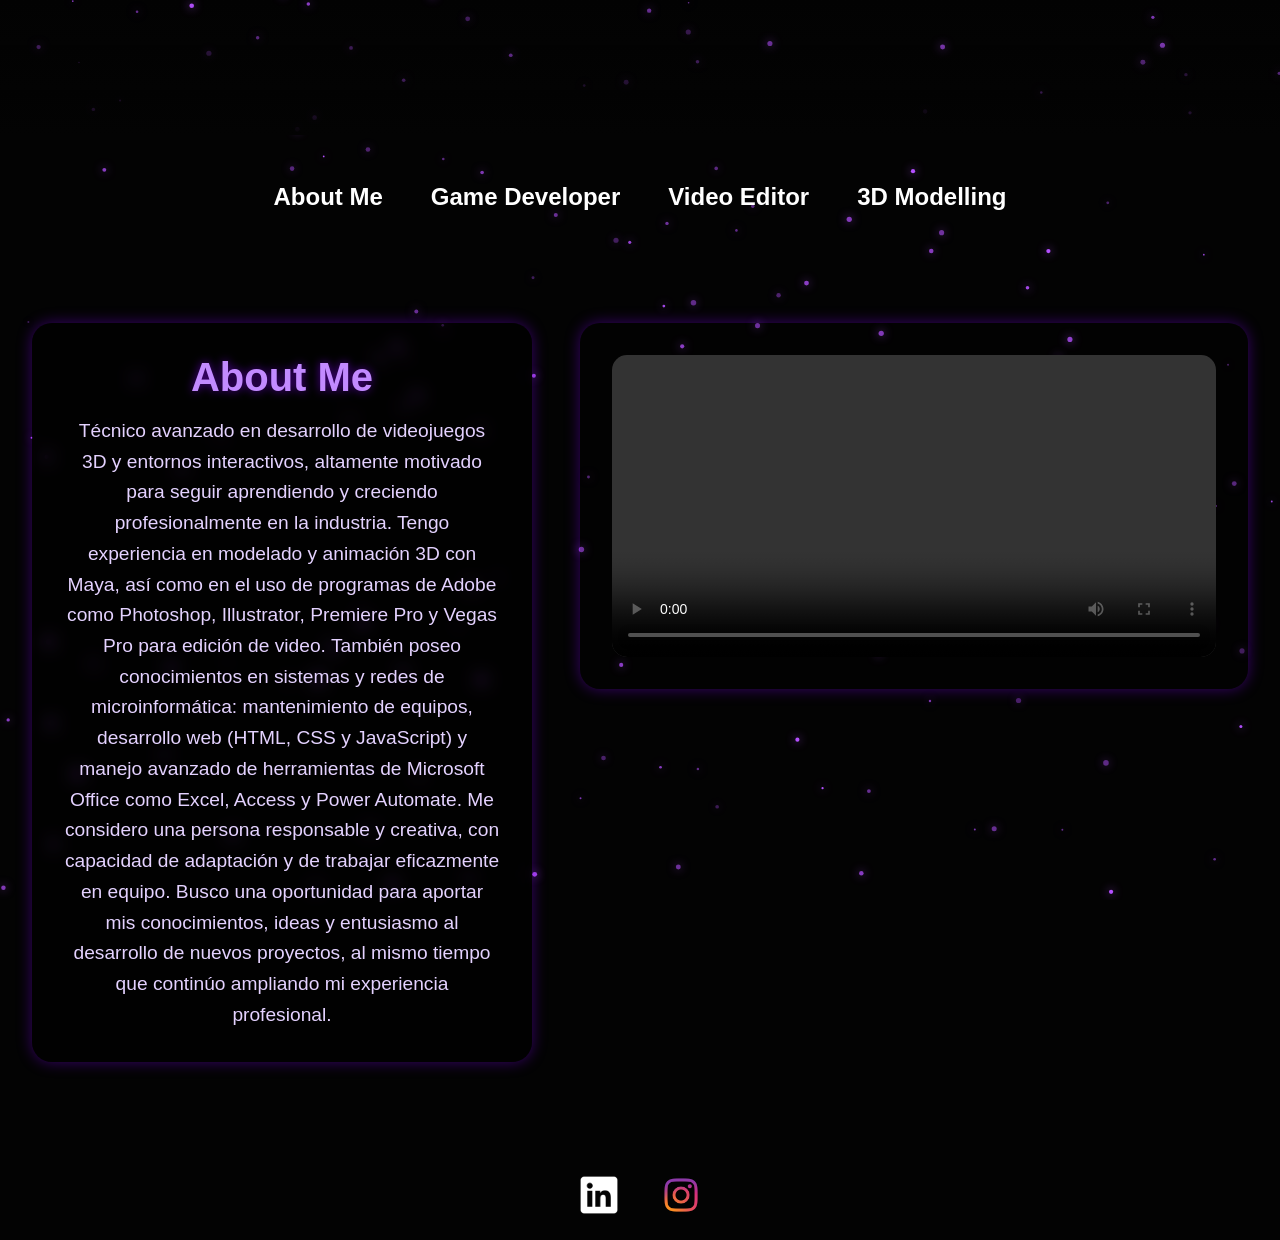
==== Portfolio.html @ 95343971 "Insercion de Video 1" ====
<!DOCTYPE html>
<html lang="es">
<head>
    <meta charset="UTF-8">
    <meta name="viewport" content="width=device-width, initial-scale=1.0">
    <title>ZelPort</title>
    <link rel="stylesheet" href="Assets/Style/style.css">


</head>
<body>
<canvas id="particulas-canvas"></canvas>

<div class="video-cont"> 
  <iframe width="914" height="514" src="https://www.youtube.com/embed/srVZDZi-lwo" title="DemoReel Kevin Vallejo 2025" frameborder="0" allow="accelerometer; autoplay; clipboard-write; encrypted-media; gyroscope; picture-in-picture; web-share" referrerpolicy="strict-origin-when-cross-origin" allowfullscreen></iframe>
</div>

  

<main id="contenido" style="opacity: 1;">
 
  <div id="menu" class="menu-horizontal">
    <a href="Portfolio.html"><div class="apartado">About Me</div></a>
    <a href="Pages/GameDeveloper/GameDeveloper.html"><div class="apartado">Game Developer</div></a>
    <a href="Pages/VideoEditor/VideoEditor.html"><div class="apartado">Video Editor</div></a>
    <a href="Pages/3DModeling/3DModeling.html"><div class="apartado">3D Modelling</div></a>
    
  </div>

  <!-- Aquí luego puedes poner más contenido principal -->
</main>

<div class="padre">
  <section id="sobre-mi" class="sobre-mi">

  <h2>About Me</h2>
    <p>
    
    Técnico avanzado en desarrollo de videojuegos 3D y entornos interactivos, altamente motivado para seguir aprendiendo y creciendo profesionalmente en la industria. Tengo experiencia en modelado y animación 3D con Maya, así como en el uso de programas de Adobe como Photoshop, Illustrator, Premiere Pro y Vegas Pro para edición de video. También poseo conocimientos en sistemas y redes de microinformática: mantenimiento de equipos, desarrollo web (HTML, CSS y JavaScript) y manejo avanzado de herramientas de Microsoft Office como Excel, Access y Power Automate.

Me considero una persona responsable y creativa, con capacidad de adaptación y de trabajar eficazmente en equipo. Busco una oportunidad para aportar mis conocimientos, ideas y entusiasmo al desarrollo de nuevos proyectos, al mismo tiempo que continúo ampliando mi experiencia profesional.
    </p>

  </section>

  <div id="video-contenedor" class="video-contenedor">
    <video src="Assets/Img/DemoReelKevinVallejo.mp4.mp4" controls></video>
  </div>
</div>

<footer>
  <div id="logos-contenedor"class="logos-contenedor">
      <a href="https://www.linkedin.com/in/kevin-vallejo-quiroz-a3863b2b6/"><div class="logo"><img src="Assets/Img/linkedin.webp"></div></a>
      <a href="https://www.instagram.com/lvxr4y_kxv/?next=%2F"><div class="logo"><img src="Assets/Img/instagram.webp"></div></a>
  </div>



 
    <script src="Assets/Scripts/particulas.js"></script>
    
</footer>
</body>
</html>
---- Assets/Style/style.css ----
/* Reset global */
* {
  margin: 0;
  padding: 0;
  box-sizing: border-box;
}

/* Ocultar intro por defecto si ya se visitó */
body.intro-vista #intro,
body.intro-vista #bienvenida {
    display: none !important;
}


body {
  background: #030303;
  color: white;
  overflow-x: hidden;
  font-family: Arial, sans-serif;
}

#particulas-canvas {
  position: fixed;
  inset: 0;
  width: 100%;
  height: 100%;
  z-index: 0;
  pointer-events: none;
}

/* Intro pantalla completa */
#intro {
  position: fixed;
  inset: 0;
  background: #7bff00;
  display: flex;
  justify-content: center;
  align-items: center;
  z-index: 999;
}

/* Mostrar intro solo si el body tiene clase .mostrar-intro */
body.mostrar-intro #intro {
    display: flex; /* mantiene layout centrado */
    justify-content: center;
    align-items: center;
}

body.mostrar-intro #bienvenida {
    display: block;
    text-align: center;
    color: white;
}


/* Wrapper del rombo para moverlo verticalmente */
#rombo-wrapper {
  animation: caer 1.2s ease-out forwards;
  transform: translateY(-30vh);
}

/* El rombo real */
#rombo {
  width: 10vmin;
  height: 10vmin;
  background: #8400ff;
  transform: rotate(45deg) scale(1);
  animation: expandir 1s 1.2s ease-out forwards;
  box-shadow: 0 0 20px #030303;
}

/* Contenido */
#bienvenida {
  font-size: clamp(1rem, 2rem, 1.5rem);
  position: absolute;
  top: 50%;
  left: 50%;
  transform: translate(-50%, -50%);
  text-align: center;
  color: white;
  opacity: 1;
  transition: opacity 0.8s ease;
  z-index: 5;
}

/* Menu Horizontal: más abajo */
.menu-horizontal {
  display: flex;
  justify-content: center;
  align-items: center;
  gap: 2rem;
  width: 100%;
  padding: 3rem 1rem 1rem; /* Ajuste: más espacio arriba */
  opacity: 1;
  transition: opacity 0.8s ease;
  z-index: 10;
  position: relative;
}

a,
a:visited,
a:hover,
a:active {
  text-decoration: none;
}

.video-cont {
  position: relative;
  width: 100%;
  height: 15vh;
  overflow: hidden;
}

/* Iframe normal */
#video-fondo {
  position: absolute;
  top: 0;
  left: 0;
  width: 100%;
  height: 100%;
  border: none;
  z-index: 0;
}

/* El degradado ahora funciona */
.video-cont::after {
  content: "";
  position: absolute;
  inset: 0;
  background: linear-gradient(to bottom, transparent, #030303);
  z-index: 1;
  pointer-events: none;
}

/* Apartados del menú */
.apartado {
  color: white;
  cursor: pointer;
  font-weight: bold;
  font-size: clamp(1rem, 1.5rem, 2rem);
  position: relative;
  display: flex;
  align-items: center;
  padding: 0 0.5rem;
}

.apartado:not(:last-child)::after {
  content: '';
  position: absolute;
  right: -1rem;
  top: 50%;
  transform: translateY(-50%);
  width: 2px;
  height: 80%;
  background-color: #8400ff;
  box-shadow: 0 0 8px #8400ff;
}

.apartado:hover {
  text-shadow:
    0 0 5px #7bff00,
    0 0 10px #7bff00,
    0 0 20px #7bff00;
  transition: text-shadow 0.3s ease;
}

/* Contenedor padre: bloques centrados y más abajo */
.padre {
  display: flex;
  flex-wrap: wrap;          /* Permite bajar elementos si no caben */
  justify-content: center;   /* Centra horizontalmente */
  align-items: flex-start;   /* Alinea bloques arriba */
  gap: 3rem;
  padding: 6rem 2rem 2rem;   /* Espacio superior */
  position: relative;
}

/* Bloque "sobre-mi" */
.sobre-mi {
  flex: 1 1 400px;
  max-width: 500px;
  padding: 2rem;
  text-align: center;

  background: rgba(0, 0, 0, 0.4);
  border-radius: 20px;
  backdrop-filter: blur(8px);
  box-shadow: 0 0 15px rgba(132, 0, 255, 0.4);
  position: relative;  /* Quitamos sticky */
  margin: 0 auto;
  transform: none !important;
}

.sobre-mi h2 {
  font-size: 2.5rem;
  margin-bottom: 1rem;
  color: #c28aff;
  text-shadow: 0 0 10px rgba(132, 0, 255, 0.6);
}

.sobre-mi p {
  font-size: 1.2rem;
  line-height: 1.6;
  color: #e4d2ff;
}

/* Bloque "video-contenedor" */
.video-contenedor {
  flex: 1 1 400px;
  max-width: 700px;
  padding: 2rem;
  border-radius: 20px;
  overflow: hidden;
  box-shadow: 0 0 15px rgba(132, 0, 255, 0.4);
  background: rgba(0, 0, 0, 0.2);
  
  position: relative;  /* Quitamos sticky */
  text-align: center;
  margin: 0 auto;
  transform: none !important;
}

.video-contenedor video {
  width: 100%;
  height: auto;
  display: block;
  border-radius: 15px;
}

/* Logos */
.logos-contenedor {
  
  display: flex;
  justify-content: center;
  align-items: center;
  gap: 2rem;
  position: relative;
  padding: 1rem;
  transition: opacity 0.8s ease;
  margin-top: 60px;
  flex-wrap: wrap;
}

.logo img {
  height: 50px;
  width: 50px;
}

/* Responsive */
@media (max-width: 768px) {
  .video-contenedor {
    position: relative;   /* Ya no se pega, se queda en flujo */
    top: 0;               /* Reinicia top */
  }

  .logos-contenedor {
    gap: 1.5rem;
    margin-top: 40px;
  }

  .logo img {
    width: 45px;
    height: 45px;
  }
}

@media (max-width: 600px) {
  .sobre-mi {
    padding: 1.5rem;
  }

  .sobre-mi h2 {
    font-size: 2rem;
  }

  .sobre-mi p {
    font-size: 1rem;
  }

  .video-contenedor {
    padding: 1.2rem;
  }

  .video-contenedor video {
    border-radius: 10px;
  }

  .logos-contenedor {
    gap: 1rem;
    margin-top: 30px;
  }

  .logo img {
    width: 38px;
    height: 38px;
  }
}

/* Animaciones */
@keyframes caer {
  to {
    transform: translateY(0);
  }
}

@keyframes expandir {
  to {
    transform: rotate(45deg) scale(100);
  }
}
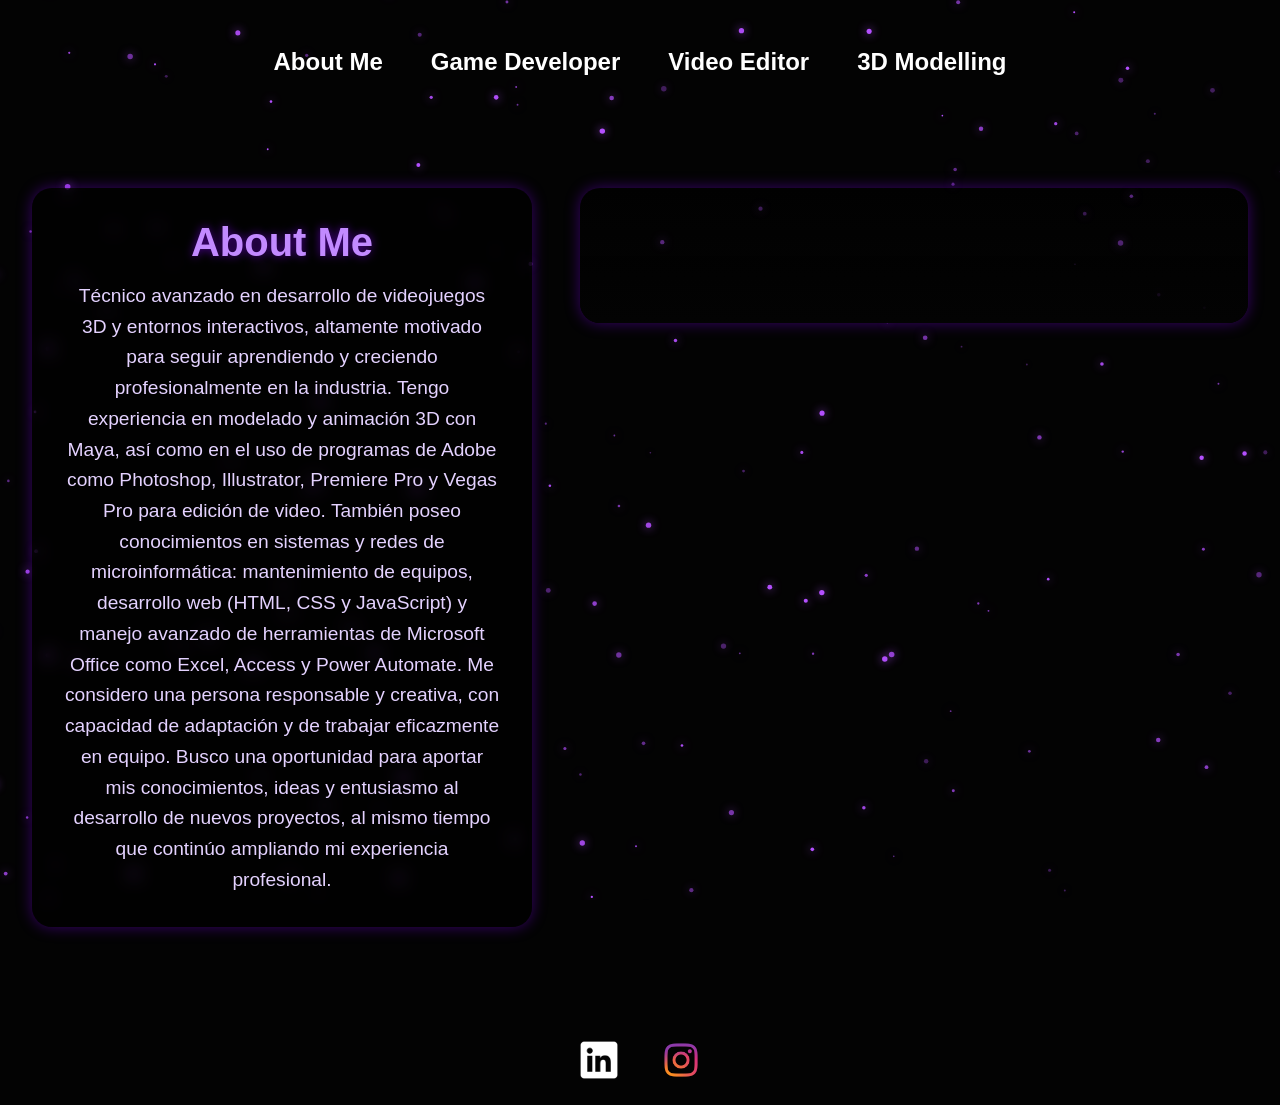
==== commit 2d47e0e2: "Insercion de Video intento2" ====
--- a/Portfolio.html
+++ b/Portfolio.html
@@ -11,9 +11,6 @@
 <body>
 <canvas id="particulas-canvas"></canvas>
 
-<div class="video-cont"> 
-  <iframe width="914" height="514" src="https://www.youtube.com/embed/srVZDZi-lwo" title="DemoReel Kevin Vallejo 2025" frameborder="0" allow="accelerometer; autoplay; clipboard-write; encrypted-media; gyroscope; picture-in-picture; web-share" referrerpolicy="strict-origin-when-cross-origin" allowfullscreen></iframe>
-</div>
 
   
 
@@ -44,7 +41,7 @@
   </section>
 
   <div id="video-contenedor" class="video-contenedor">
-    <video src="Assets/Img/DemoReelKevinVallejo.mp4.mp4" controls></video>
+   <iframe width="914" height="514" src="https://www.youtube.com/embed/srVZDZi-lwo" title="DemoReel Kevin Vallejo 2025" frameborder="0" allow="accelerometer; autoplay; clipboard-write; encrypted-media; gyroscope; picture-in-picture; web-share" referrerpolicy="strict-origin-when-cross-origin" allowfullscreen></iframe>
   </div>
 </div>
 
--- a/Assets/Style/style.css
+++ b/Assets/Style/style.css
@@ -104,7 +104,7 @@
   text-decoration: none;
 }
 
-.video-cont {
+.video-contenedor {
   position: relative;
   width: 100%;
   height: 15vh;
@@ -123,7 +123,7 @@
 }
 
 /* El degradado ahora funciona */
-.video-cont::after {
+.video-contenedor::after {
   content: "";
   position: absolute;
   inset: 0;
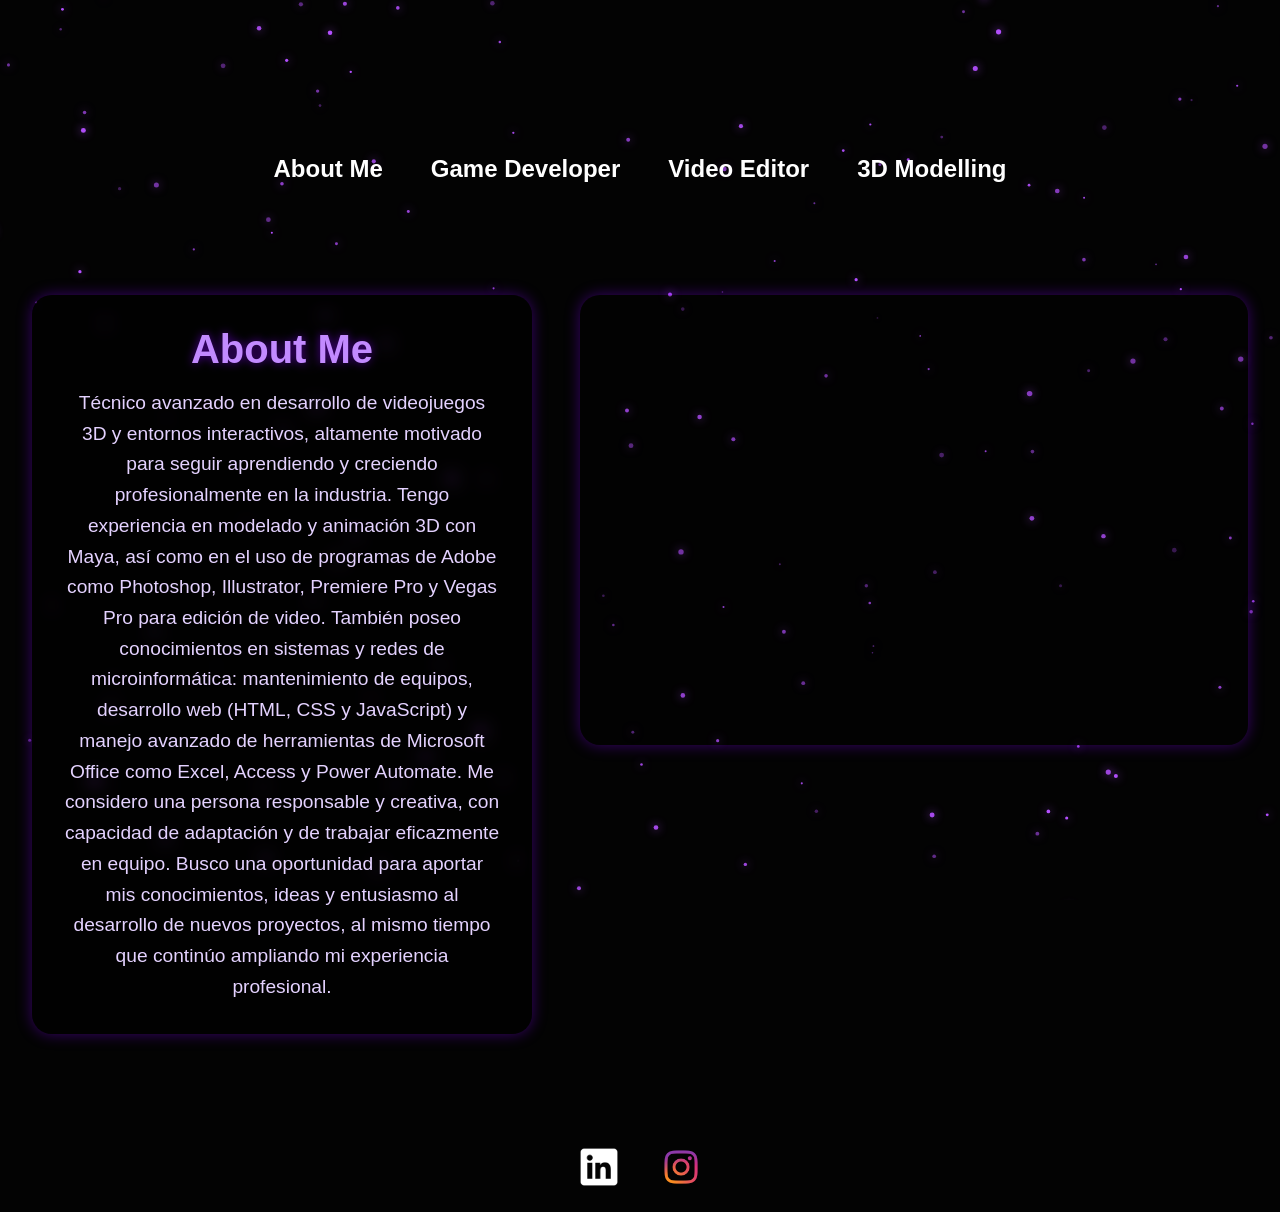
==== commit fb1ec9e8: "Insercion de Video intento3" ====
--- a/Portfolio.html
+++ b/Portfolio.html
@@ -11,8 +11,7 @@
 <body>
 <canvas id="particulas-canvas"></canvas>
 
-
-  
+<video src="Assets/Img/DemoReel.mp4" type="video/mp4" id="video-fondo" autoplay muted loop playsinline></video>
 
 <main id="contenido" style="opacity: 1;">
  
@@ -41,7 +40,7 @@
   </section>
 
   <div id="video-contenedor" class="video-contenedor">
-   <iframe width="914" height="514" src="https://www.youtube.com/embed/srVZDZi-lwo" title="DemoReel Kevin Vallejo 2025" frameborder="0" allow="accelerometer; autoplay; clipboard-write; encrypted-media; gyroscope; picture-in-picture; web-share" referrerpolicy="strict-origin-when-cross-origin" allowfullscreen></iframe>
+   <iframe width="614" height="314" src="https://www.youtube.com/embed/srVZDZi-lwo" title="DemoReel Kevin Vallejo 2025" frameborder="0" allow="accelerometer; autoplay; clipboard-write; encrypted-media; gyroscope; picture-in-picture; web-share" referrerpolicy="strict-origin-when-cross-origin" allowfullscreen></iframe>
   </div>
 </div>
 
--- a/Assets/Style/style.css
+++ b/Assets/Style/style.css
@@ -90,7 +90,7 @@
   align-items: center;
   gap: 2rem;
   width: 100%;
-  padding: 3rem 1rem 1rem; /* Ajuste: más espacio arriba */
+  padding: 1rem 1rem 1rem; /* Ajuste: más espacio arriba */
   opacity: 1;
   transition: opacity 0.8s ease;
   z-index: 10;
@@ -104,35 +104,36 @@
   text-decoration: none;
 }
 
-.video-contenedor {
-  position: relative;
-  width: 100%;
-  height: 15vh;
-  overflow: hidden;
-}
-
-/* Iframe normal */
 #video-fondo {
-  position: absolute;
+  position: relative;       /* Se mueve con el flujo */
   top: 0;
   left: 0;
   width: 100%;
-  height: 100%;
-  border: none;
+  height: 15vh;
+  object-fit: cover;
   z-index: 0;
-}
-
-/* El degradado ahora funciona */
-.video-contenedor::after {
+  opacity: 1;
+  transition: opacity 1.5s ease;
+  filter: brightness(0.5);
+}
+
+#video-fondo::after {
   content: "";
   position: absolute;
   inset: 0;
   background: linear-gradient(to bottom, transparent, #030303);
   z-index: 1;
-  pointer-events: none;
-}
-
-/* Apartados del menú */
+}
+
+
+.video-contenedor {
+  position: relative;
+  width: 60vh;
+  height: 50vh;
+  overflow: hidden;
+}
+
+
 .apartado {
   color: white;
   cursor: pointer;
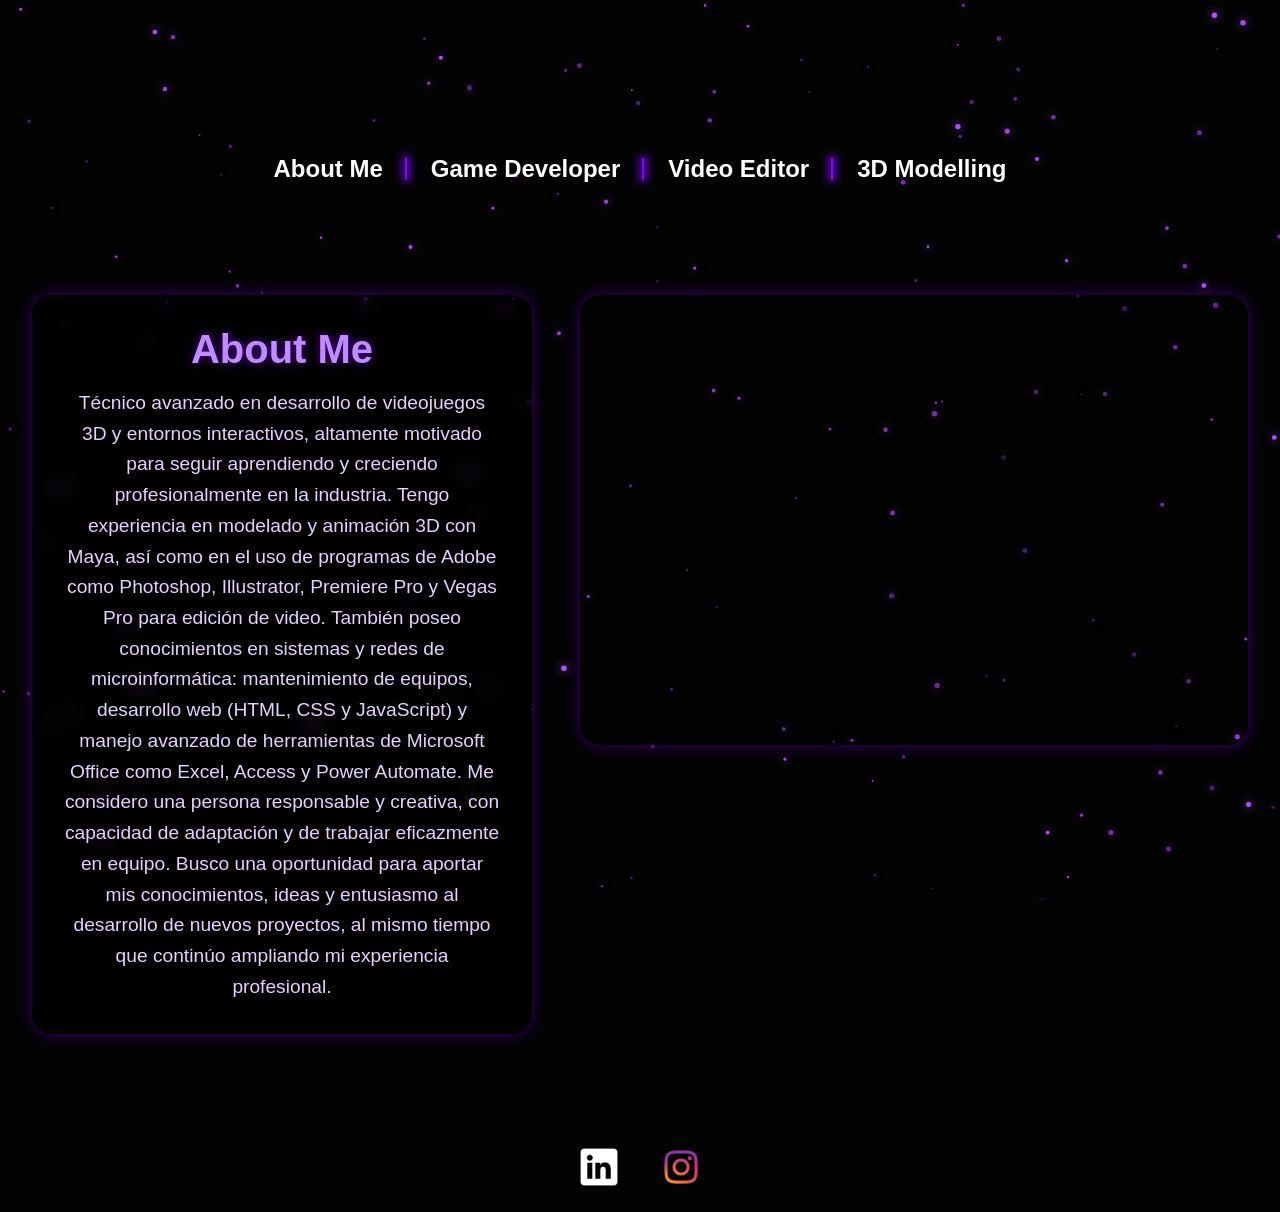
==== commit ae7193e7: "Arreglo de Barras con Glow" ====
--- a/Portfolio.html
+++ b/Portfolio.html
@@ -15,13 +15,12 @@
 
 <main id="contenido" style="opacity: 1;">
  
-  <div id="menu" class="menu-horizontal">
-    <a href="Portfolio.html"><div class="apartado">About Me</div></a>
-    <a href="Pages/GameDeveloper/GameDeveloper.html"><div class="apartado">Game Developer</div></a>
-    <a href="Pages/VideoEditor/VideoEditor.html"><div class="apartado">Video Editor</div></a>
-    <a href="Pages/3DModeling/3DModeling.html"><div class="apartado">3D Modelling</div></a>
-    
-  </div>
+<div id="menu" class="menu-horizontal">
+  <a href="Portfolio.html" class="apartado">About Me</a>
+  <a href="Pages/GameDeveloper/GameDeveloper.html" class="apartado">Game Developer</a>
+  <a href="Pages/VideoEditor/VideoEditor.html" class="apartado">Video Editor</a>
+  <a href="Pages/3DModeling/3DModeling.html" class="apartado">3D Modelling</a>
+</div>
 
   <!-- Aquí luego puedes poner más contenido principal -->
 </main>
--- a/Assets/Style/style.css
+++ b/Assets/Style/style.css
@@ -154,8 +154,11 @@
   width: 2px;
   height: 80%;
   background-color: #8400ff;
-  box-shadow: 0 0 8px #8400ff;
-}
+  box-shadow: 
+  0px 0px 10px 2px #8400ff;
+ /* Glow visible */
+}
+
 
 .apartado:hover {
   text-shadow:
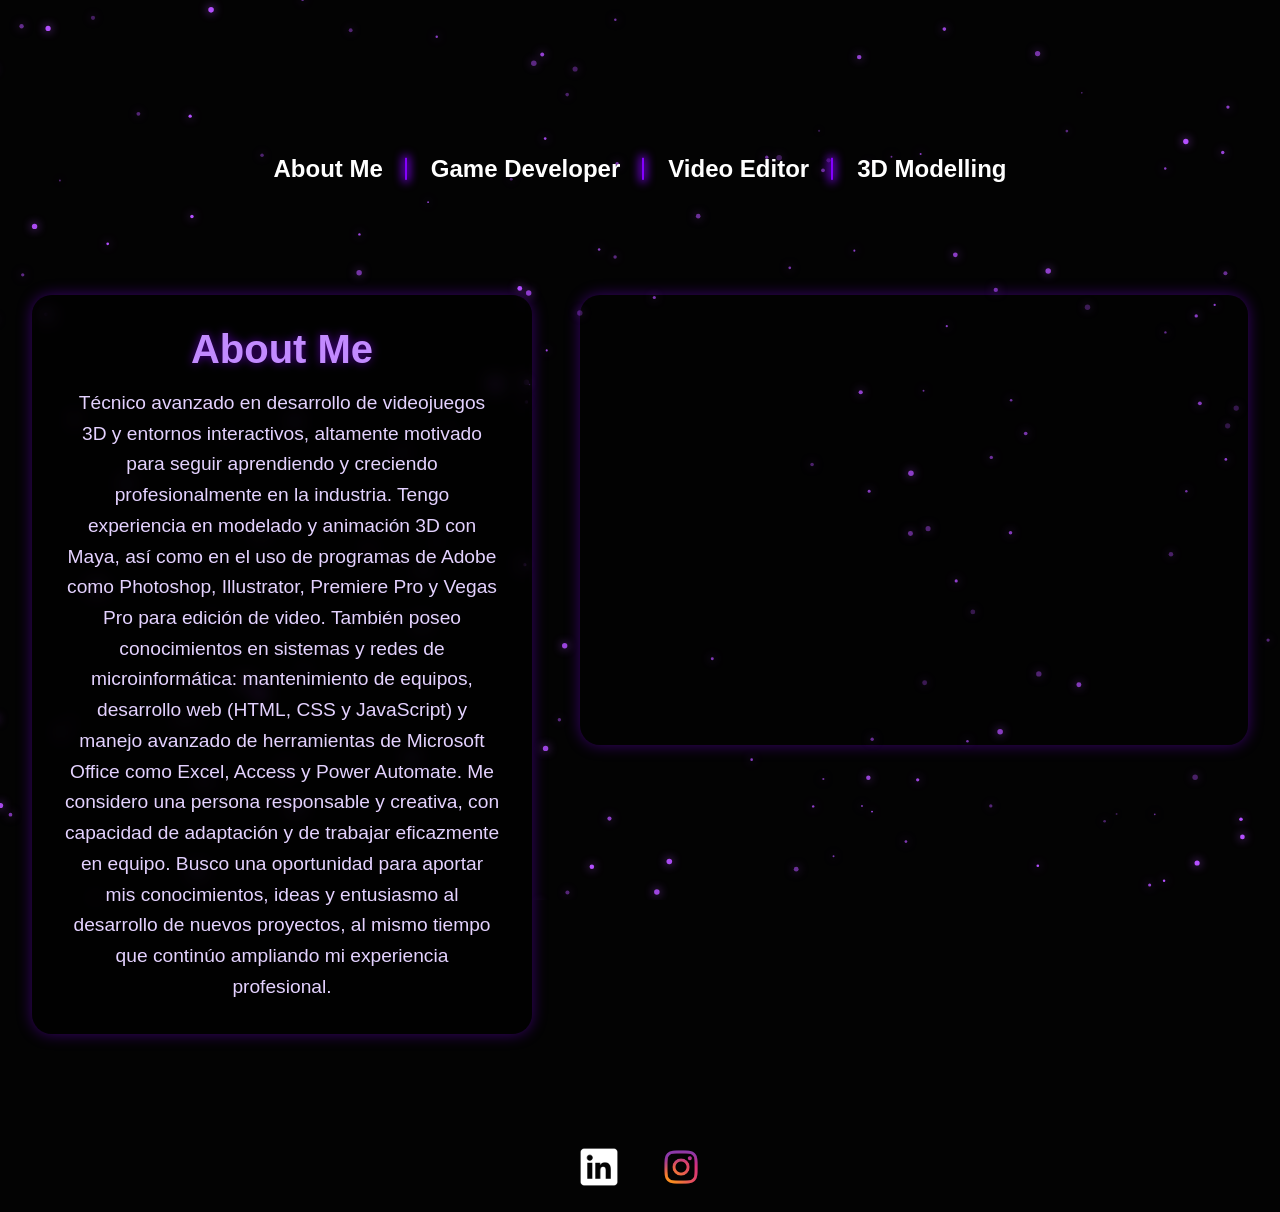
==== commit fc301f55: "Cambio de url para demo reel" ====
--- a/Portfolio.html
+++ b/Portfolio.html
@@ -39,7 +39,7 @@
   </section>
 
   <div id="video-contenedor" class="video-contenedor">
-   <iframe width="614" height="314" src="https://www.youtube.com/embed/srVZDZi-lwo" title="DemoReel Kevin Vallejo 2025" frameborder="0" allow="accelerometer; autoplay; clipboard-write; encrypted-media; gyroscope; picture-in-picture; web-share" referrerpolicy="strict-origin-when-cross-origin" allowfullscreen></iframe>
+   <iframe width="614" height="314" src="https://www.youtube-nocookie.com/embed/srVZDZi-lwo" title="DemoReel Kevin Vallejo 2025" frameborder="0" allow="accelerometer; autoplay; clipboard-write; encrypted-media; gyroscope; picture-in-picture; web-share" referrerpolicy="strict-origin-when-cross-origin" allowfullscreen></iframe>
   </div>
 </div>
 
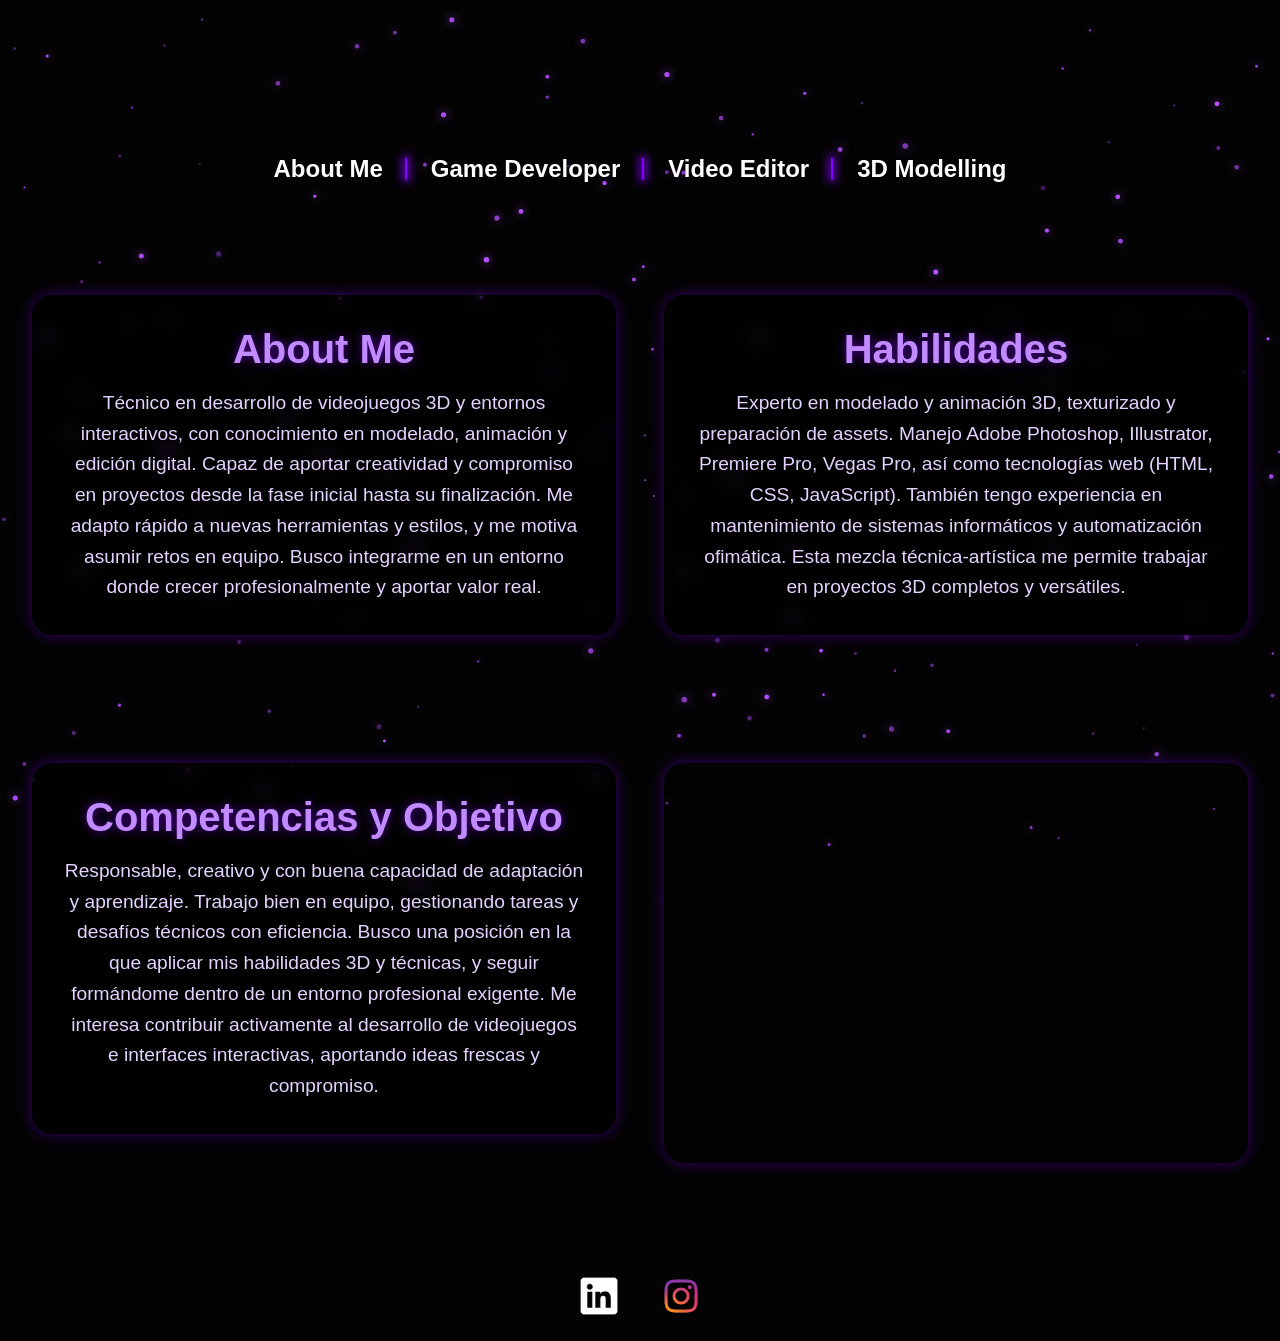
==== commit 3d3a7339: "Arreglo de Responsive y Cambio de contenido en About me" ====
--- a/Portfolio.html
+++ b/Portfolio.html
@@ -30,18 +30,43 @@
 
   <h2>About Me</h2>
     <p>
-    
-    Técnico avanzado en desarrollo de videojuegos 3D y entornos interactivos, altamente motivado para seguir aprendiendo y creciendo profesionalmente en la industria. Tengo experiencia en modelado y animación 3D con Maya, así como en el uso de programas de Adobe como Photoshop, Illustrator, Premiere Pro y Vegas Pro para edición de video. También poseo conocimientos en sistemas y redes de microinformática: mantenimiento de equipos, desarrollo web (HTML, CSS y JavaScript) y manejo avanzado de herramientas de Microsoft Office como Excel, Access y Power Automate.
+      Técnico en desarrollo de videojuegos 3D y entornos interactivos, con conocimiento en modelado, animación y edición digital.
+      Capaz de aportar creatividad y compromiso en proyectos desde la fase inicial hasta su finalización. 
+      Me adapto rápido a nuevas herramientas y estilos, y me motiva asumir retos en equipo.
+      Busco integrarme en un entorno donde crecer profesionalmente y aportar valor real.
+    </p>
+  </section>
 
-Me considero una persona responsable y creativa, con capacidad de adaptación y de trabajar eficazmente en equipo. Busco una oportunidad para aportar mis conocimientos, ideas y entusiasmo al desarrollo de nuevos proyectos, al mismo tiempo que continúo ampliando mi experiencia profesional.
+  <section id="sobre-mi" class="sobre-mi">
+
+  <h2>Habilidades</h2>
+    <p>
+      Experto en modelado y animación 3D, texturizado y preparación de assets. 
+      Manejo Adobe Photoshop, Illustrator, Premiere Pro, Vegas Pro, así como tecnologías web (HTML, CSS, JavaScript).
+      También tengo experiencia en mantenimiento de sistemas informáticos y automatización ofimática. 
+      Esta mezcla técnica-artística me permite trabajar en proyectos 3D completos y versátiles.
+    </p>
+  </section>
+</div>
+
+<div class="padre2">
+
+<section id="sobre-mi" class="sobre-mi">
+
+  <h2>Competencias y Objetivo</h2>
+    <p>
+      Responsable, creativo y con buena capacidad de adaptación y aprendizaje. Trabajo bien en equipo, gestionando tareas y desafíos técnicos con eficiencia. 
+      Busco una posición en la que aplicar mis habilidades 3D y técnicas, y seguir formándome dentro de un entorno profesional exigente. 
+      Me interesa contribuir activamente al desarrollo de videojuegos e interfaces interactivas, aportando ideas frescas y compromiso.
     </p>
 
   </section>
 
-  <div id="video-contenedor" class="video-contenedor">
+   <div id="video-contenedor" class="video-contenedor">
    <iframe width="614" height="314" src="https://www.youtube-nocookie.com/embed/srVZDZi-lwo" title="DemoReel Kevin Vallejo 2025" frameborder="0" allow="accelerometer; autoplay; clipboard-write; encrypted-media; gyroscope; picture-in-picture; web-share" referrerpolicy="strict-origin-when-cross-origin" allowfullscreen></iframe>
   </div>
-</div>
+
+  </div>
 
 <footer>
   <div id="logos-contenedor"class="logos-contenedor">
--- a/Assets/Style/style.css
+++ b/Assets/Style/style.css
@@ -170,19 +170,30 @@
 
 /* Contenedor padre: bloques centrados y más abajo */
 .padre {
-  display: flex;
+  display:flex;
   flex-wrap: wrap;          /* Permite bajar elementos si no caben */
   justify-content: center;   /* Centra horizontalmente */
   align-items: flex-start;   /* Alinea bloques arriba */
   gap: 3rem;
   padding: 6rem 2rem 2rem;   /* Espacio superior */
   position: relative;
+  
+}
+
+.padre2 {
+  display:flex;
+  flex-wrap: wrap;          /* Permite bajar elementos si no caben */
+  justify-content: center;   /* Centra horizontalmente */
+  align-items: flex-start;   /* Alinea bloques arriba */
+  gap: 3rem;
+  padding: 6rem 2rem 2rem;   /* Espacio superior */
+  position: relative;
 }
 
 /* Bloque "sobre-mi" */
 .sobre-mi {
   flex: 1 1 400px;
-  max-width: 500px;
+  max-width: 650px;
   padding: 2rem;
   text-align: center;
 
@@ -212,6 +223,7 @@
 .video-contenedor {
   flex: 1 1 400px;
   max-width: 700px;
+  max-height: 400px;
   padding: 2rem;
   border-radius: 20px;
   overflow: hidden;
@@ -226,6 +238,7 @@
 
 .video-contenedor video {
   width: 100%;
+  
   height: auto;
   display: block;
   border-radius: 15px;
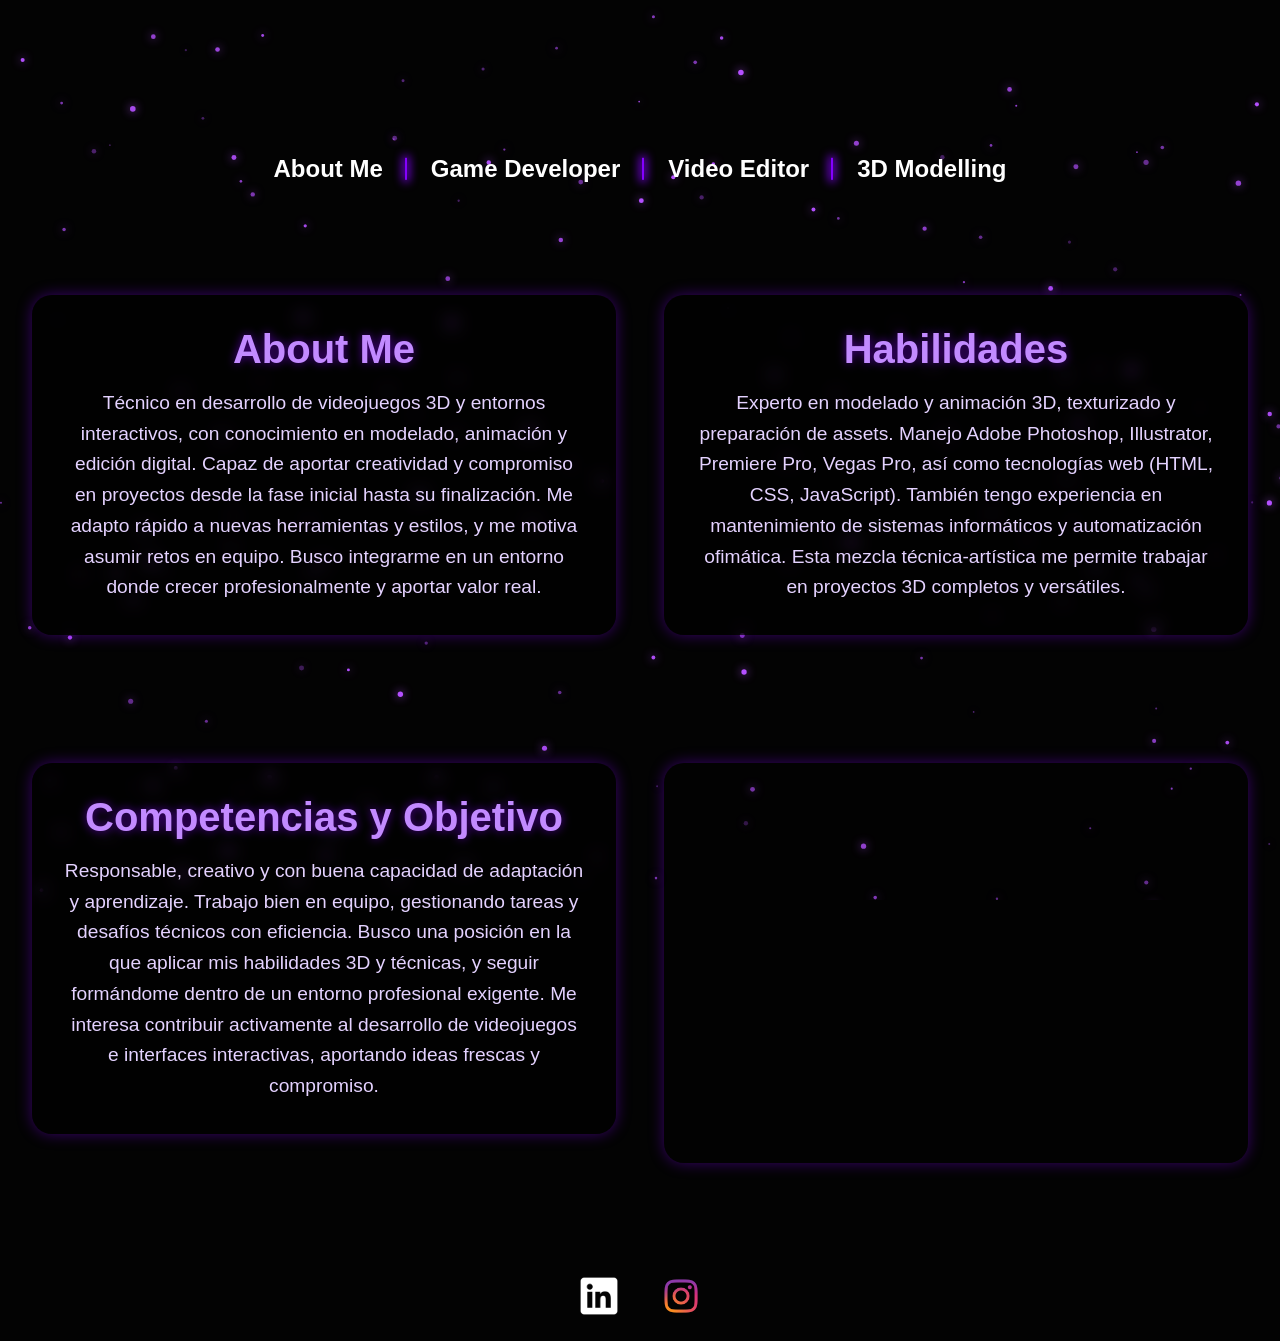
==== commit 5d7ada79: "Modificacion para cambio de mp4 a iframe de yputube" ====
--- a/Portfolio.html
+++ b/Portfolio.html
@@ -63,7 +63,12 @@
   </section>
 
    <div id="video-contenedor" class="video-contenedor">
-   <iframe width="614" height="314" src="https://www.youtube-nocookie.com/embed/srVZDZi-lwo" title="DemoReel Kevin Vallejo 2025" frameborder="0" allow="accelerometer; autoplay; clipboard-write; encrypted-media; gyroscope; picture-in-picture; web-share" referrerpolicy="strict-origin-when-cross-origin" allowfullscreen></iframe>
+   <iframe width="614" height="314" src="https://www.youtube-nocookie.com/embed/TkbeVSCCg4E"
+    title="YouTube video player"
+    frameborder="0"
+    allow="accelerometer; autoplay; clipboard-write; encrypted-media; gyroscope; picture-in-picture; web-share"
+    allowfullscreen>
+  </iframe>
   </div>
 
   </div>
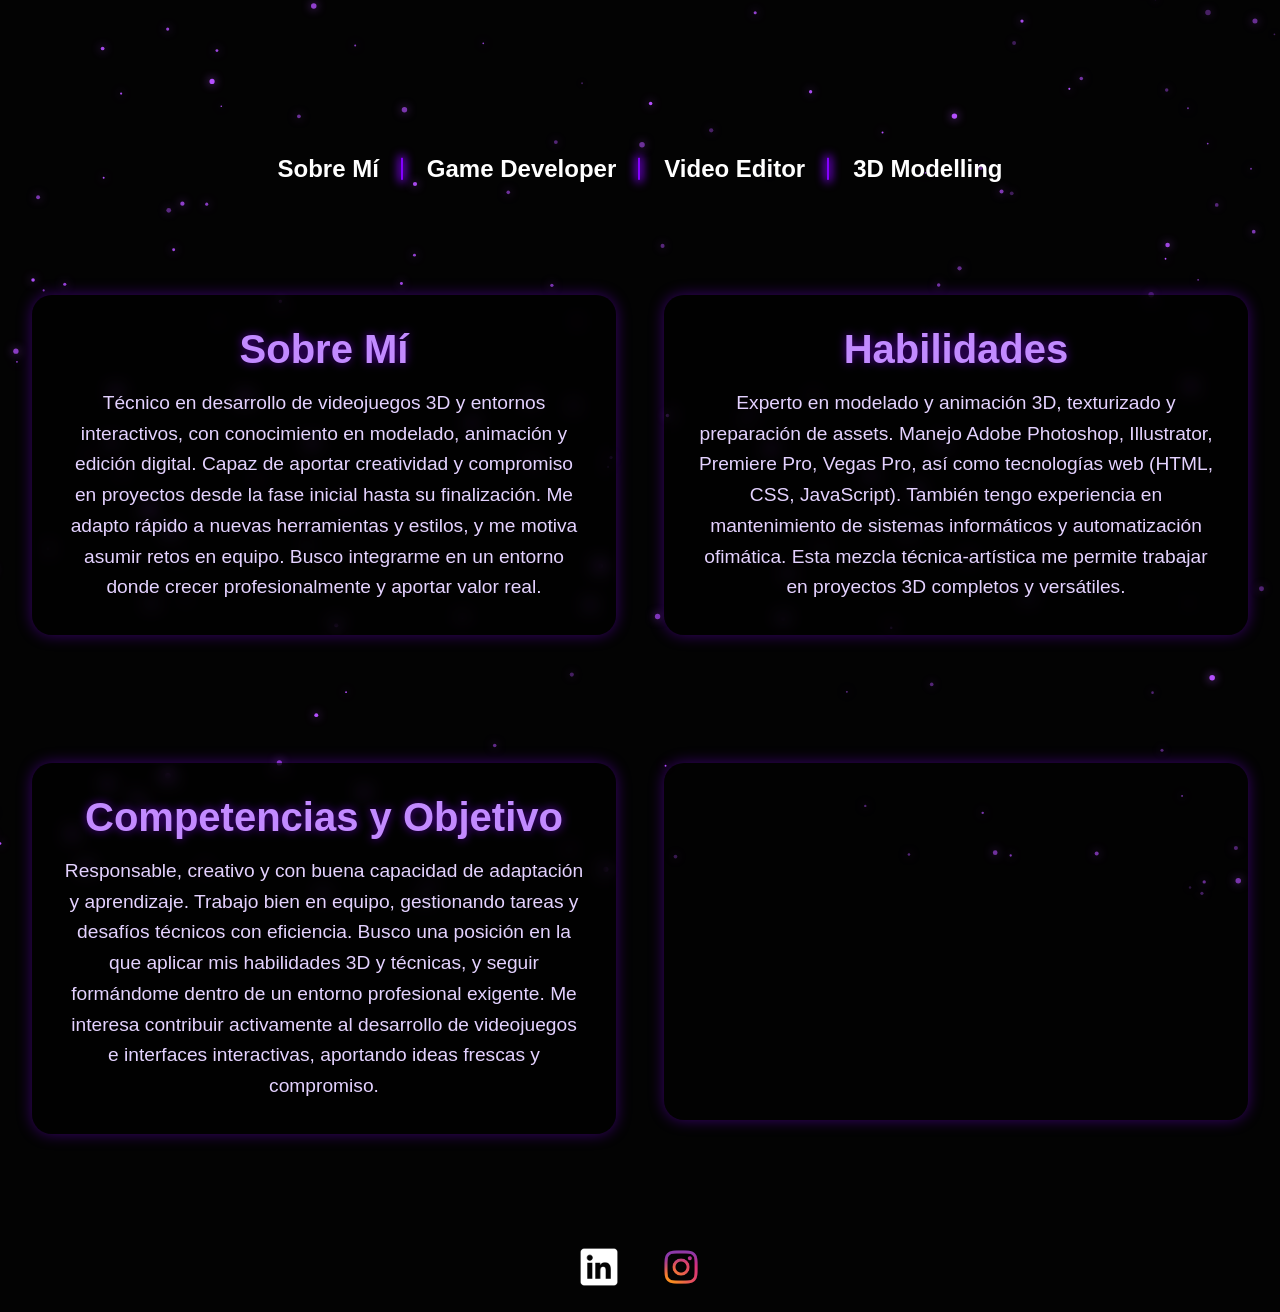
==== commit 964239c4: "Añado contenido y Responsive Global" ====
--- a/Portfolio.html
+++ b/Portfolio.html
@@ -16,7 +16,7 @@
 <main id="contenido" style="opacity: 1;">
  
 <div id="menu" class="menu-horizontal">
-  <a href="Portfolio.html" class="apartado">About Me</a>
+  <a href="Portfolio.html" class="apartado">Sobre Mí</a>
   <a href="Pages/GameDeveloper/GameDeveloper.html" class="apartado">Game Developer</a>
   <a href="Pages/VideoEditor/VideoEditor.html" class="apartado">Video Editor</a>
   <a href="Pages/3DModeling/3DModeling.html" class="apartado">3D Modelling</a>
@@ -28,7 +28,7 @@
 <div class="padre">
   <section id="sobre-mi" class="sobre-mi">
 
-  <h2>About Me</h2>
+  <h2>Sobre Mí</h2>
     <p>
       Técnico en desarrollo de videojuegos 3D y entornos interactivos, con conocimiento en modelado, animación y edición digital.
       Capaz de aportar creatividad y compromiso en proyectos desde la fase inicial hasta su finalización. 
@@ -62,8 +62,8 @@
 
   </section>
 
-   <div id="video-contenedor" class="video-contenedor">
-   <iframe width="614" height="314" src="https://www.youtube-nocookie.com/embed/TkbeVSCCg4E"
+   <div class="video-contenedor">
+   <iframe  src="https://www.youtube-nocookie.com/embed/TkbeVSCCg4E"
     title="YouTube video player"
     frameborder="0"
     allow="accelerometer; autoplay; clipboard-write; encrypted-media; gyroscope; picture-in-picture; web-share"
--- a/Assets/Style/style.css
+++ b/Assets/Style/style.css
@@ -126,12 +126,7 @@
 }
 
 
-.video-contenedor {
-  position: relative;
-  width: 60vh;
-  height: 50vh;
-  overflow: hidden;
-}
+
 
 
 .apartado {
@@ -223,13 +218,13 @@
 .video-contenedor {
   flex: 1 1 400px;
   max-width: 700px;
-  max-height: 400px;
+  opacity: 1;
+  margin-top: 45px;
   padding: 2rem;
   border-radius: 20px;
   overflow: hidden;
   box-shadow: 0 0 15px rgba(132, 0, 255, 0.4);
   background: rgba(0, 0, 0, 0.2);
-  
   position: relative;  /* Quitamos sticky */
   text-align: center;
   margin: 0 auto;
@@ -238,11 +233,19 @@
 
 .video-contenedor video {
   width: 100%;
-  
   height: auto;
   display: block;
   border-radius: 15px;
 }
+.video-contenedor iframe {
+  width: 100%;
+  aspect-ratio: 16/9;
+  height: auto;
+  display: block;
+}
+
+
+
 
 /* Logos */
 .logos-contenedor {
@@ -263,11 +266,52 @@
   width: 50px;
 }
 
-/* Responsive */
+/* ===============================
+     RESPONSIVE GLOBAL COMPLETO
+     (IGUAL QUE EL DE TUS OTRAS PÁGINAS)
+=============================== */
+
+/* Tablets grandes */
+@media (max-width: 1024px) {
+
+  .padre,
+  .padre2 {
+    padding-top: 4rem;
+    gap: 2.5rem;
+  }
+
+  .sobre-mi {
+    max-width: 600px;
+  }
+
+  .video-contenedor {
+    max-width: 90%;
+  }
+}
+
+/* Tablets y móviles grandes */
 @media (max-width: 768px) {
+
+  .menu-horizontal {
+    gap: 1.5rem;
+    padding: 1rem 0.5rem;
+  }
+
+  .apartado {
+    font-size: 1.3rem;
+  }
+
   .video-contenedor {
-    position: relative;   /* Ya no se pega, se queda en flujo */
-    top: 0;               /* Reinicia top */
+    width: 100%;
+    max-width: 100%;
+    padding: 1.5rem;
+  }
+
+  .video-contenedor iframe,
+  .video-contenedor video {
+    width: 100%;
+    height: auto;
+    aspect-ratio: 16/9;
   }
 
   .logos-contenedor {
@@ -281,9 +325,18 @@
   }
 }
 
+/* Móviles estándar */
 @media (max-width: 600px) {
+
+  .padre,
+  .padre2 {
+    padding: 4rem 1rem 1rem;
+    gap: 2rem;
+  }
+
   .sobre-mi {
-    padding: 1.5rem;
+    max-width: 100%;
+    padding: 1.3rem;
   }
 
   .sobre-mi h2 {
@@ -298,6 +351,7 @@
     padding: 1.2rem;
   }
 
+  .video-contenedor iframe,
   .video-contenedor video {
     border-radius: 10px;
   }
@@ -313,15 +367,18 @@
   }
 }
 
-/* Animaciones */
-@keyframes caer {
-  to {
-    transform: translateY(0);
-  }
-}
-
-@keyframes expandir {
-  to {
-    transform: rotate(45deg) scale(100);
-  }
-}
+/* Móviles pequeños */
+@media (max-width: 400px) {
+
+  .apartado {
+    font-size: 1.1rem;
+  }
+
+  .video-contenedor {
+    padding: 1rem;
+  }
+
+  .sobre-mi h2 {
+    font-size: 1.8rem;
+  }
+}
